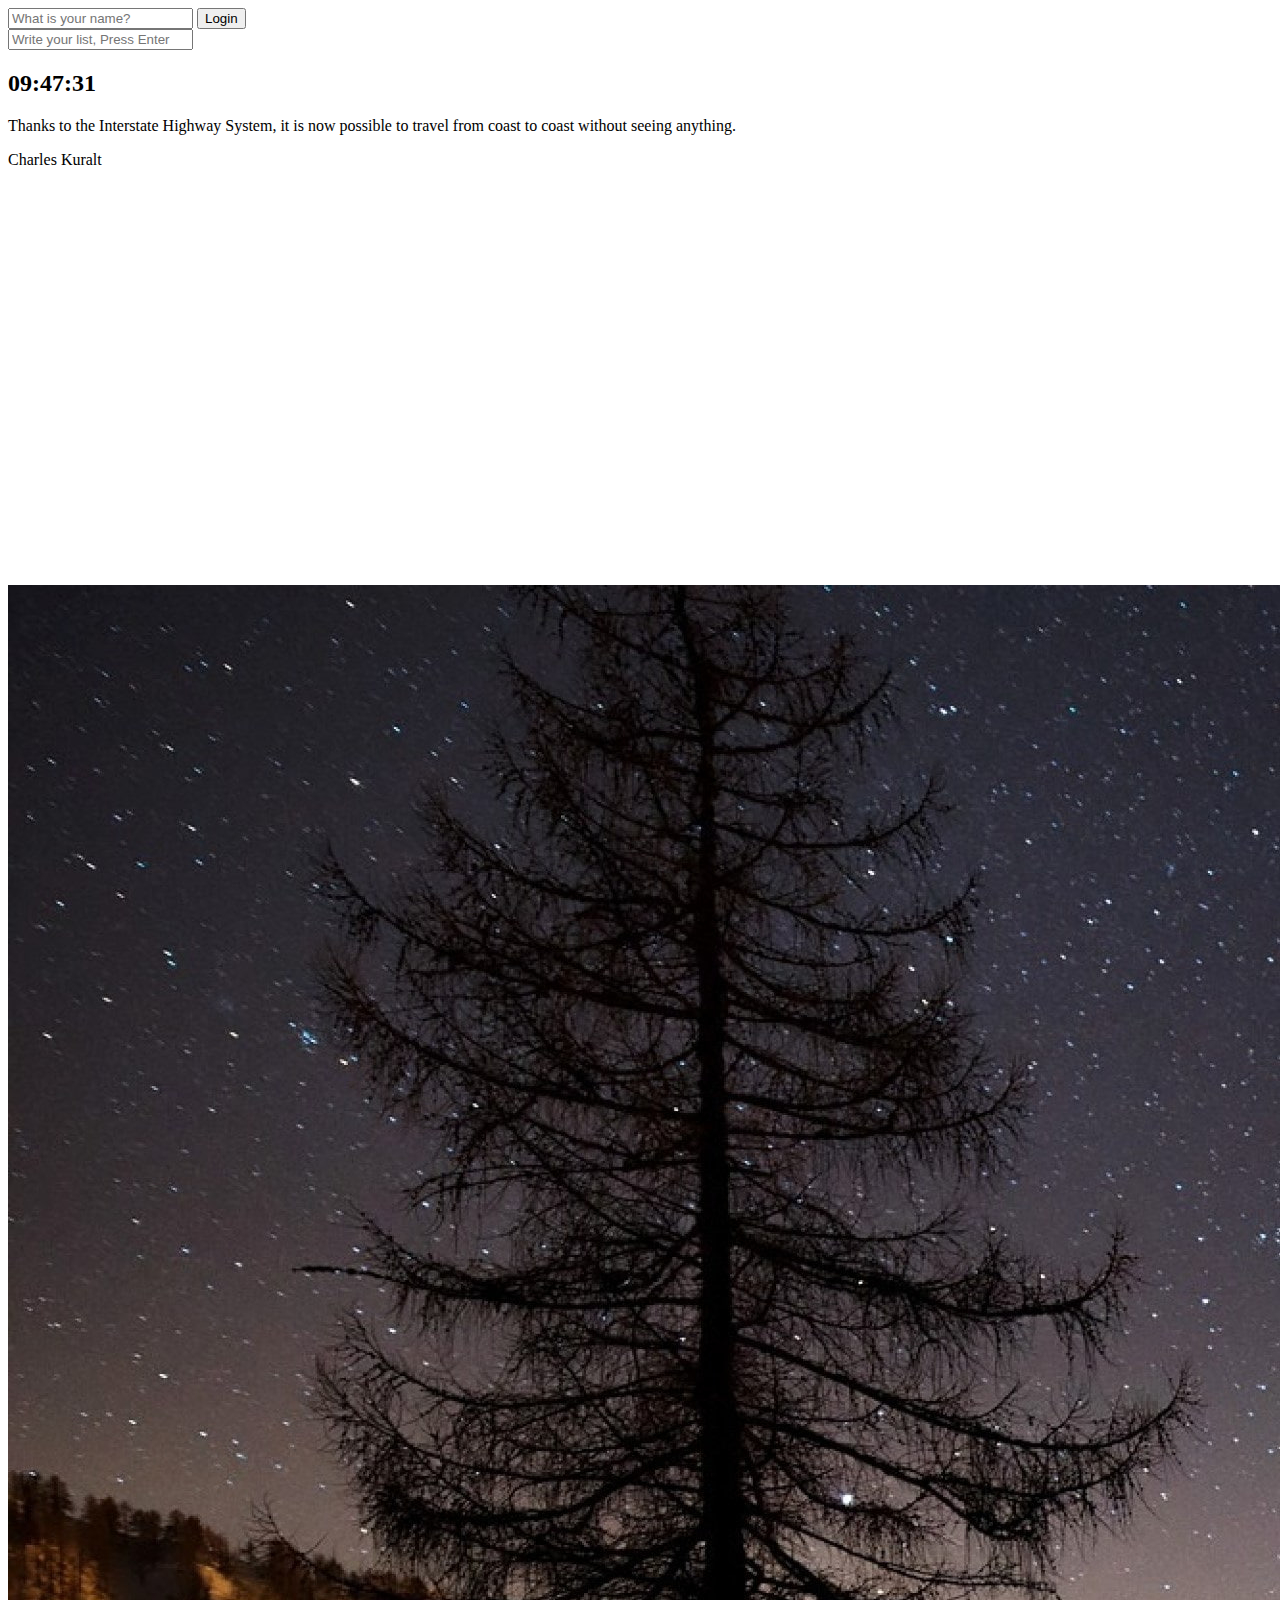
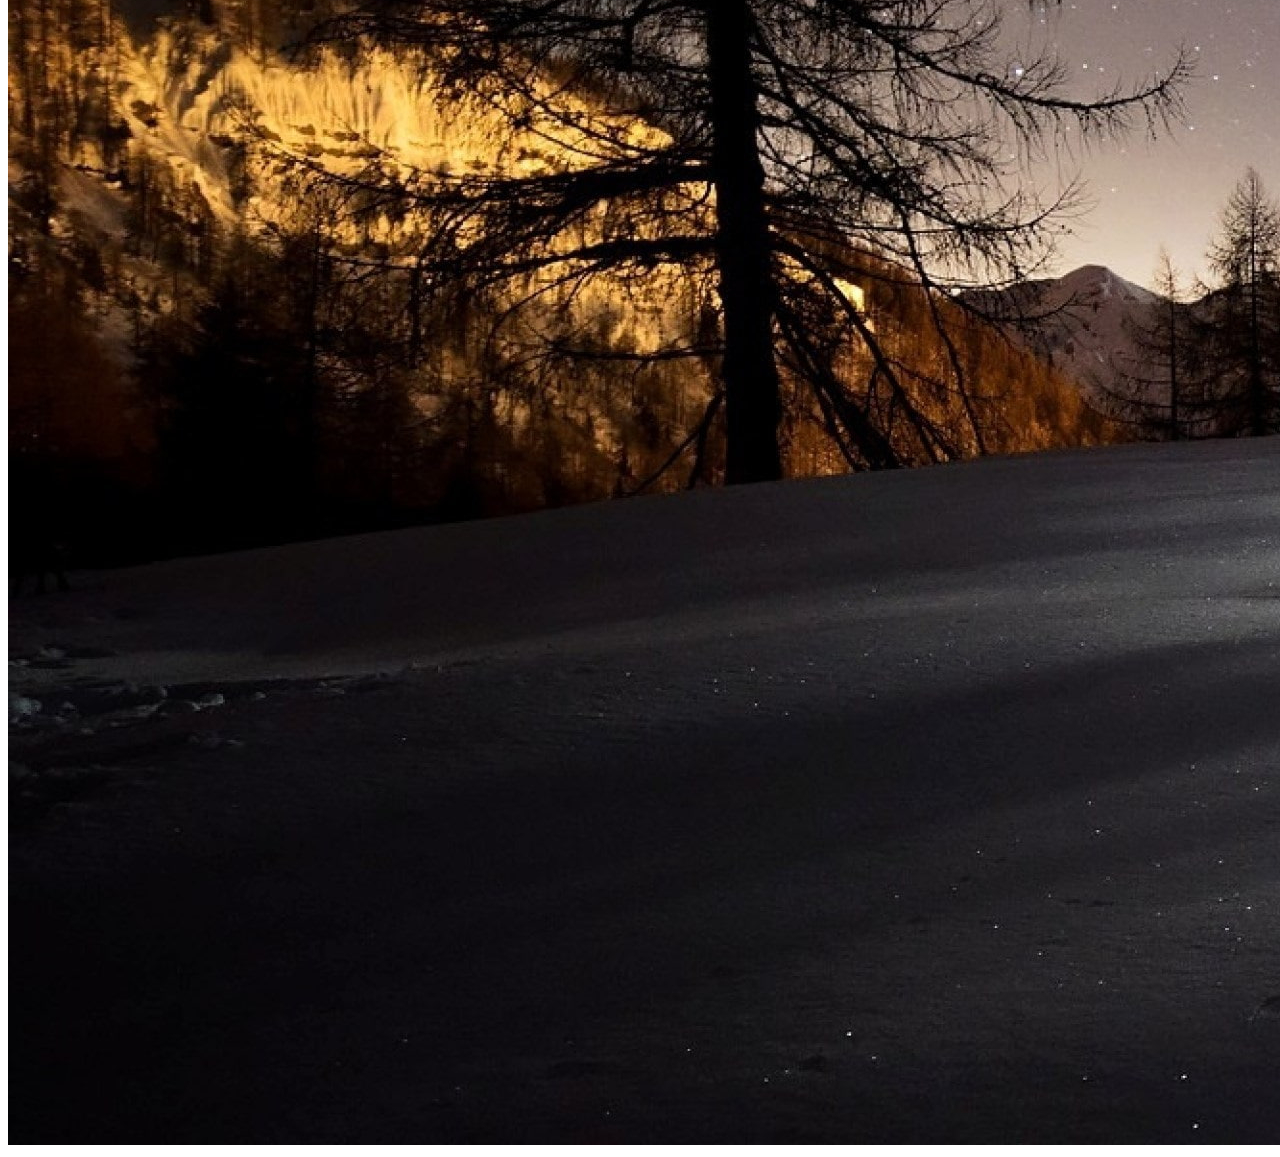
==== index.html @ 667e1879 "Add files via upload" ====
<!DOCTYPE html>
<html lang="ko">
<head>
  <meta charset="UTF-8">
  <meta http-equiv="X-UA-Compatible" content="IE=edge">
  <meta name="viewport" content="width=device-width, initial-scale=1.0">
  <title>Document</title>
  <link rel="stylesheet" href="start.css">
</head>
<body>
  <form id="login-form" class="hidden">
    <input required maxlength="10" type="text" placeholder="What is your name?">
    <button>Login</button>
  </form>
  <div id="logined" class="hidden">
    <h1 id="sayHello"></h1>
    <form>
      <button>Logout</button>
    </form>
  </div>
  <form id="todo-form">
    <input type="text" required placeholder="Write your list, Press Enter">
  </form>
  <ul id="todo-ul"></ul>
  <div id="clock">
    <h2>00:00:00</h2>
  </div>
  <div id="weather">
    <h2></h2>
    <h2></h2>
    <h2></h2>
  </div>
  <div id="quote">
    <p></p>
    <p></p>
  </div>
  <div id="map" style="width: 500px;height: 400px;"></div>
  <script type="text/javascript" src="//dapi.kakao.com/v2/maps/sdk.js?appkey=a9021eeadcfa641e0642ace4c6dd33f6"></script>
  <script src="start.js"></script>
  <script src="clock.js"></script>
  <script src="quotes.js"></script>
  <script src="bg.js"></script>
  <script src="todo.js"></script>
  <script src="weather.js"></script>
  
  <script src="map.js"></script>

</body>
</html>
---- start.css ----
.hidden{
  display: none;
}
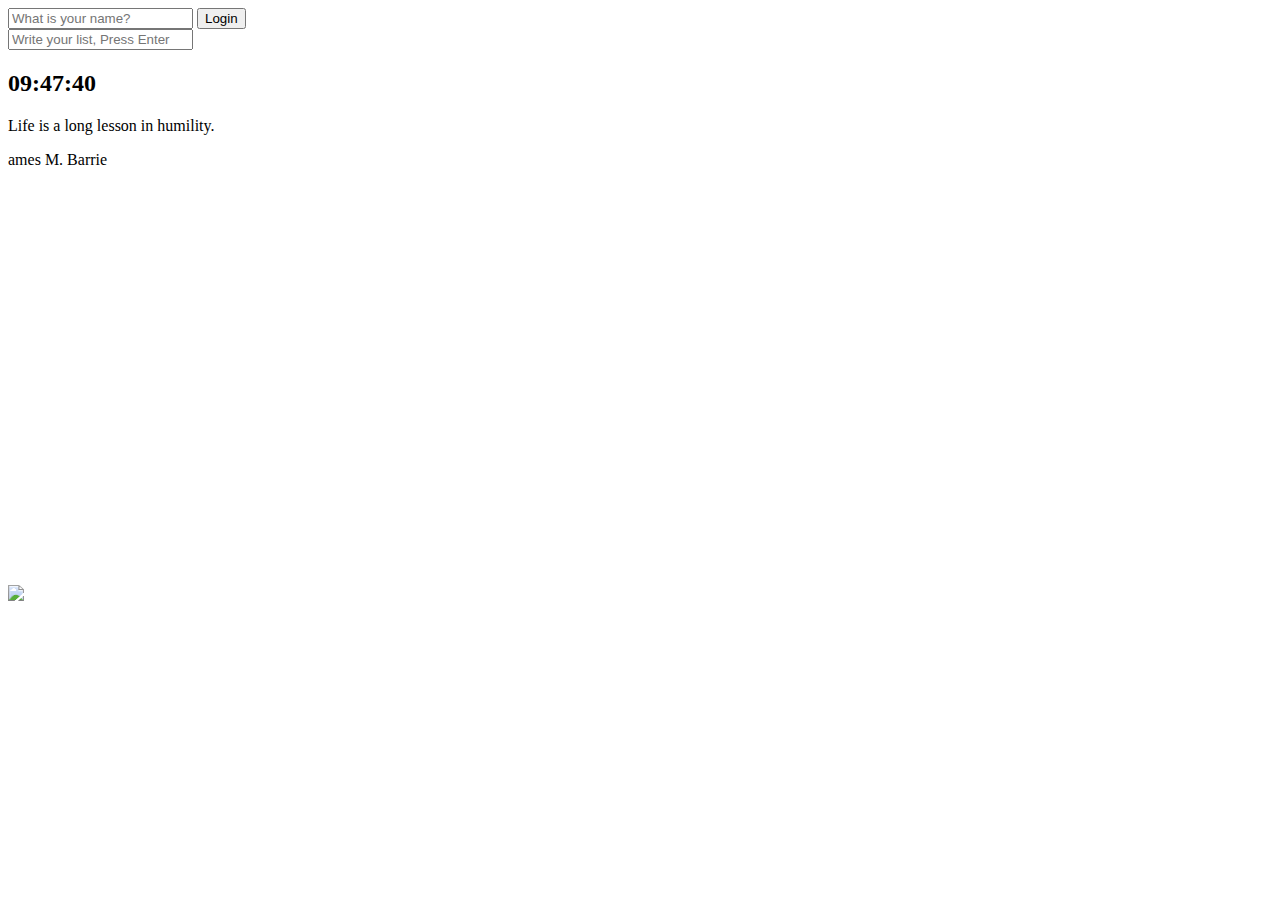
==== commit f95d397e: "Update index.html" ====
--- a/index.html
+++ b/index.html
@@ -4,6 +4,7 @@
   <meta charset="UTF-8">
   <meta http-equiv="X-UA-Compatible" content="IE=edge">
   <meta name="viewport" content="width=device-width, initial-scale=1.0">
+  <meta http-equiv="Content-Security-Policy" content="upgrade-insecure-requests">
   <title>Document</title>
   <link rel="stylesheet" href="start.css">
 </head>
@@ -46,4 +47,4 @@
   <script src="map.js"></script>
 
 </body>
-</html>+</html>
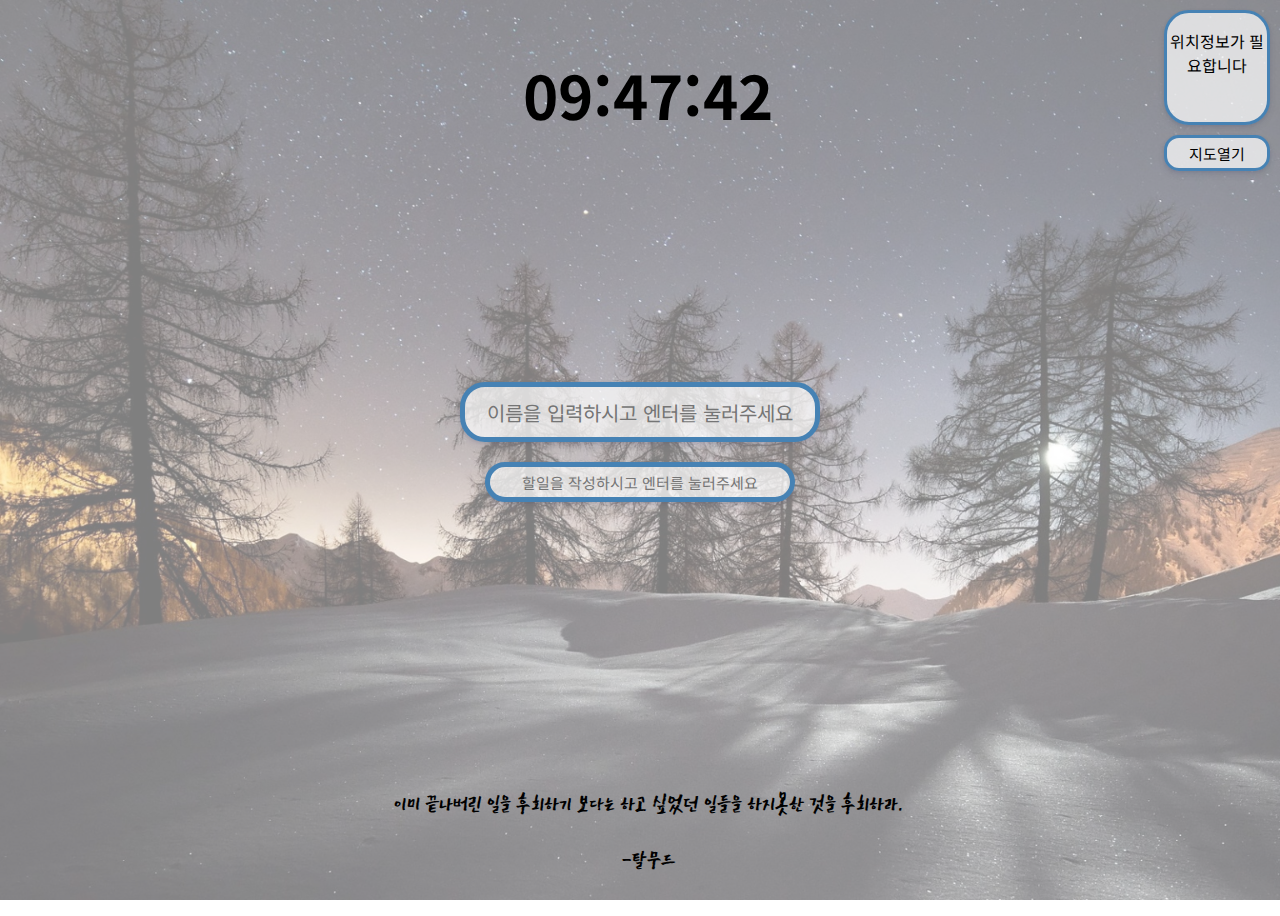
==== commit 9bd485c7: "ver 0.1" ====
--- a/index.html
+++ b/index.html
@@ -1,50 +1,55 @@
-<!DOCTYPE html>
-<html lang="ko">
-<head>
-  <meta charset="UTF-8">
-  <meta http-equiv="X-UA-Compatible" content="IE=edge">
-  <meta name="viewport" content="width=device-width, initial-scale=1.0">
-  <meta http-equiv="Content-Security-Policy" content="upgrade-insecure-requests">
-  <title>Document</title>
-  <link rel="stylesheet" href="start.css">
-</head>
-<body>
-  <form id="login-form" class="hidden">
-    <input required maxlength="10" type="text" placeholder="What is your name?">
-    <button>Login</button>
-  </form>
-  <div id="logined" class="hidden">
-    <h1 id="sayHello"></h1>
-    <form>
-      <button>Logout</button>
-    </form>
-  </div>
-  <form id="todo-form">
-    <input type="text" required placeholder="Write your list, Press Enter">
-  </form>
-  <ul id="todo-ul"></ul>
-  <div id="clock">
-    <h2>00:00:00</h2>
-  </div>
-  <div id="weather">
-    <h2></h2>
-    <h2></h2>
-    <h2></h2>
-  </div>
-  <div id="quote">
-    <p></p>
-    <p></p>
-  </div>
-  <div id="map" style="width: 500px;height: 400px;"></div>
-  <script type="text/javascript" src="//dapi.kakao.com/v2/maps/sdk.js?appkey=a9021eeadcfa641e0642ace4c6dd33f6"></script>
-  <script src="start.js"></script>
-  <script src="clock.js"></script>
-  <script src="quotes.js"></script>
-  <script src="bg.js"></script>
-  <script src="todo.js"></script>
-  <script src="weather.js"></script>
-  
-  <script src="map.js"></script>
-
-</body>
-</html>
+<!DOCTYPE html>
+<html lang="ko">
+<head>
+  <meta charset="UTF-8">
+  <meta http-equiv="X-UA-Compatible" content="IE=edge">
+  <meta name="viewport" content="width=device-width, initial-scale=1.0">
+  <meta http-equiv="Content-Security-Policy" content="upgrade-insecure-requests">
+  <title>Let's Do Something</title>
+  <link rel="stylesheet" href="start.css">
+</head>
+<body>
+  <div class="wrap">
+    <form id="login-form" class="hidden">
+      <input required maxlength="10" type="text" placeholder="이름을 입력하시고 엔터를 눌러주세요">
+      <!-- <button>Enter</button> -->
+    </form>
+    <div id="logined" class="hidden">
+      <div>
+        <h1 id="sayHello"></h1>
+        <form>
+          <button>이름 변경</button>
+        </form>
+      </div>
+    </div>
+    <form id="todo-form">
+      <input type="text" required placeholder="할일을 작성하시고 엔터를 눌러주세요">
+    </form>
+    <ul id="todo-ul"></ul>
+  </div>
+  <div id="clock">
+    <h2>00:00:00</h2>
+  </div>
+  <div id="weather">
+    <p>위치정보가 필요합니다</p>
+    <p></p>
+    <p></p>
+  </div>
+  <div id="quote">
+    <p></p>
+    <p></p>
+  </div>
+  <button class="openMap">지도열기</button>
+  <div class="wrapMap">
+    <div id="map" ></div>
+    <button>❌</button>
+  </div>
+  <script type="text/javascript" src="//dapi.kakao.com/v2/maps/sdk.js?appkey=a9021eeadcfa641e0642ace4c6dd33f6"></script>
+  <script src="start.js"></script>
+  <script src="clock.js"></script>
+  <script src="quotes.js"></script>
+  <script src="bg.js"></script>
+  <script src="todo.js"></script>
+  <script src="weather.js"></script>
+</body>
+</html>--- a/start.css
+++ b/start.css
@@ -1,3 +1,164 @@
-.hidden{
-  display: none;
+@import url('https://fonts.googleapis.com/css2?family=East+Sea+Dokdo&family=Noto+Sans+KR&display=swap');
+
+body{
+  overflow: hidden;
+  font-family: 'Noto Sans KR', sans-serif;
+}
+
+.bg{
+  width: 100%;
+  height: 100vh;
+  object-fit: cover;
+  position: absolute;
+  top: 0;
+  left: 0;
+  z-index: -1;
+  opacity: 0.5;
+}
+
+#quote{
+  font-family: 'East Sea Dokdo', cursive;
+  width: 100%;
+  position: absolute;
+  bottom: 0;
+  text-align: center;
+}
+#quote p{
+  font-size: 25px;
+}
+
+#weather{
+  position: absolute;
+  top: 0;
+  right: 10px;
+  width: 100px;
+  margin-top: 10px;
+  background:rgba(255, 255, 255, 0.7);
+  border-radius: 25px;
+  box-shadow: 0 4px 6px rgba(50, 50, 93, 0.11), 0 1px 3px rgba(50, 50, 93, 0.11);
+  text-align: center;
+  border: steelblue 3px solid;
+}
+#weather p{
+  height: 15px;
+}
+
+#clock{
+  width: 100%;
+  text-align: center;
+  position: absolute;
+  top: 0;
+  font-size: 40px;
+}
+
+.wrap{
+  width: 100%;
+  height: 100vh;
+  display: flex;
+  flex-direction: column;
+  justify-content: center;
+  align-items: center;
+  z-index: 1;
+}
+#login-form input{
+  all: unset;
+  width: 350px;
+  height: 50px;
+  text-align: center;
+  font-size: 20px;
+  border-radius: 25px;
+  border: steelblue 5px solid;
+  background:rgba(255, 255, 255, 0.7);
+  box-shadow: 0 4px 6px rgba(50, 50, 93, 0.11), 0 1px 3px rgba(50, 50, 93, 0.11);
+}
+#logined > div{
+  display: flex;
+  flex-direction: column;
+  justify-content: center;
+  align-items: center;
+}
+#logined button{
+  all: unset;
+  width: 80px;
+  height: 30px;
+  background:rgba(255, 255, 255, 0.7);
+  border: steelblue 3px solid;
+  border-radius: 15px;
+  font-size: 15px;
+  text-align: center;
+  box-shadow: 0 4px 6px rgba(50, 50, 93, 0.11), 0 1px 3px rgba(50, 50, 93, 0.11);
+  position: absolute;
+  left: 10px;
+  top: 10px;
+  z-index: 2;
+  cursor: pointer;
+}
+.hidden{
+  display: none;
+}
+#todo-form input{
+  all: unset;
+  width: 300px;
+  height: 30px;
+  text-align: center;
+  font-size: 15px;
+  border-radius: 25px;
+  border: steelblue 5px solid;
+  background:rgba(255, 255, 255, 0.7);
+  box-shadow: 0 4px 6px rgba(50, 50, 93, 0.11), 0 1px 3px rgba(50, 50, 93, 0.11);
+  margin-top: 20px;
+}
+#todo-ul li{
+  list-style-type: none;
+  height: 30px;
+}
+#todo-ul li button{
+  float: right;
+  background: none;
+  border: none;
+  cursor: pointer;
+}
+
+.openMap{
+  all: unset;
+  width: 100px;
+  height: 30px;
+  background:rgba(255, 255, 255, 0.7);
+  border: steelblue 3px solid;
+  border-radius: 15px;
+  font-size: 15px;
+  text-align: center;
+  box-shadow: 0 4px 6px rgba(50, 50, 93, 0.11), 0 1px 3px rgba(50, 50, 93, 0.11);
+  position: absolute;
+  right: 10px;
+  top: 135px;
+  z-index: 2;
+  cursor: pointer;
+}
+.wrapMap{
+  width: 100%;
+  height: 100%;
+  z-index: 100;
+  position: absolute;
+  top: 0;
+  left: 0;
+  background: rgba(50, 50, 50, 0.5);
+  display: none;
+  flex-direction: column;
+  justify-content: center;
+  align-items: center;
+}
+.wrapMap button{
+  border: none;
+  background: none;
+  font-size: 30px;
+  cursor: pointer;
+}
+
+#map{
+  display: block;
+  width: 70vw;
+  height: 70vh;
+  margin-bottom: 10px;
+  border: steelblue 3px solid;
 }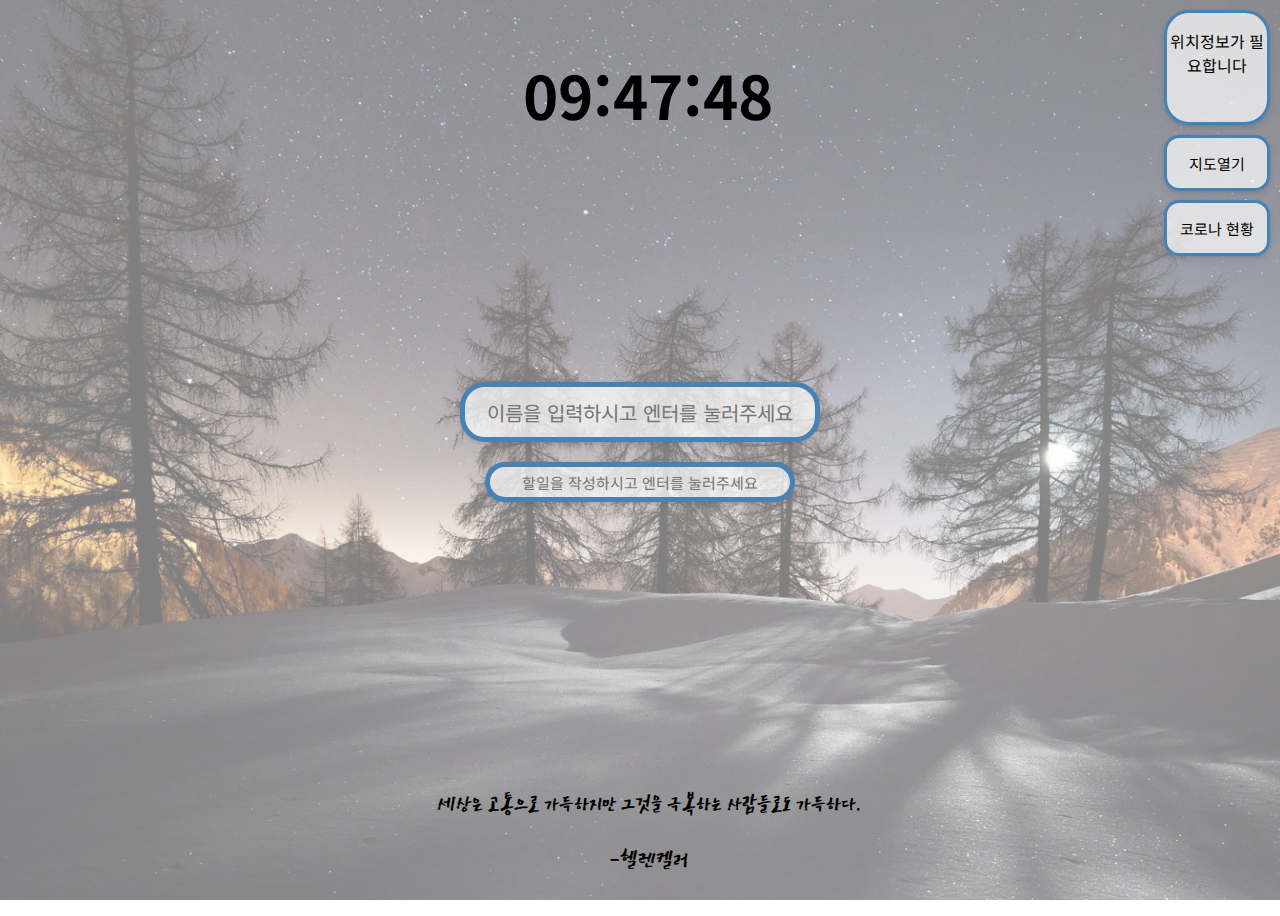
==== commit d127e8b6: "ver 0.4 add covid infomation" ====
--- a/index.html
+++ b/index.html
@@ -44,6 +44,7 @@
     <div id="map" ></div>
     <button>❌</button>
   </div>
+  <button class="covid-btn">코로나 현황</button>
   <script type="text/javascript" src="//dapi.kakao.com/v2/maps/sdk.js?appkey=a9021eeadcfa641e0642ace4c6dd33f6"></script>
   <script src="start.js"></script>
   <script src="clock.js"></script>
@@ -51,5 +52,6 @@
   <script src="bg.js"></script>
   <script src="todo.js"></script>
   <script src="weather.js"></script>
+  <script src="covid.js"></script>
 </body>
 </html>--- a/start.css
+++ b/start.css
@@ -122,7 +122,7 @@
 .openMap{
   all: unset;
   width: 100px;
-  height: 30px;
+  height: 50px;
   background:rgba(255, 255, 255, 0.7);
   border: steelblue 3px solid;
   border-radius: 15px;
@@ -161,4 +161,21 @@
   height: 70vh;
   margin-bottom: 10px;
   border: steelblue 3px solid;
+}
+
+.covid-btn{
+  all: unset;
+  width: 100px;
+  height: 50px;
+  background:rgba(255, 255, 255, 0.7);
+  border: steelblue 3px solid;
+  border-radius: 15px;
+  font-size: 15px;
+  text-align: center;
+  box-shadow: 0 4px 6px rgba(50, 50, 93, 0.11), 0 1px 3px rgba(50, 50, 93, 0.11);
+  position: absolute;
+  right: 10px;
+  top: 200px;
+  z-index: 2;
+  cursor: pointer;
 }